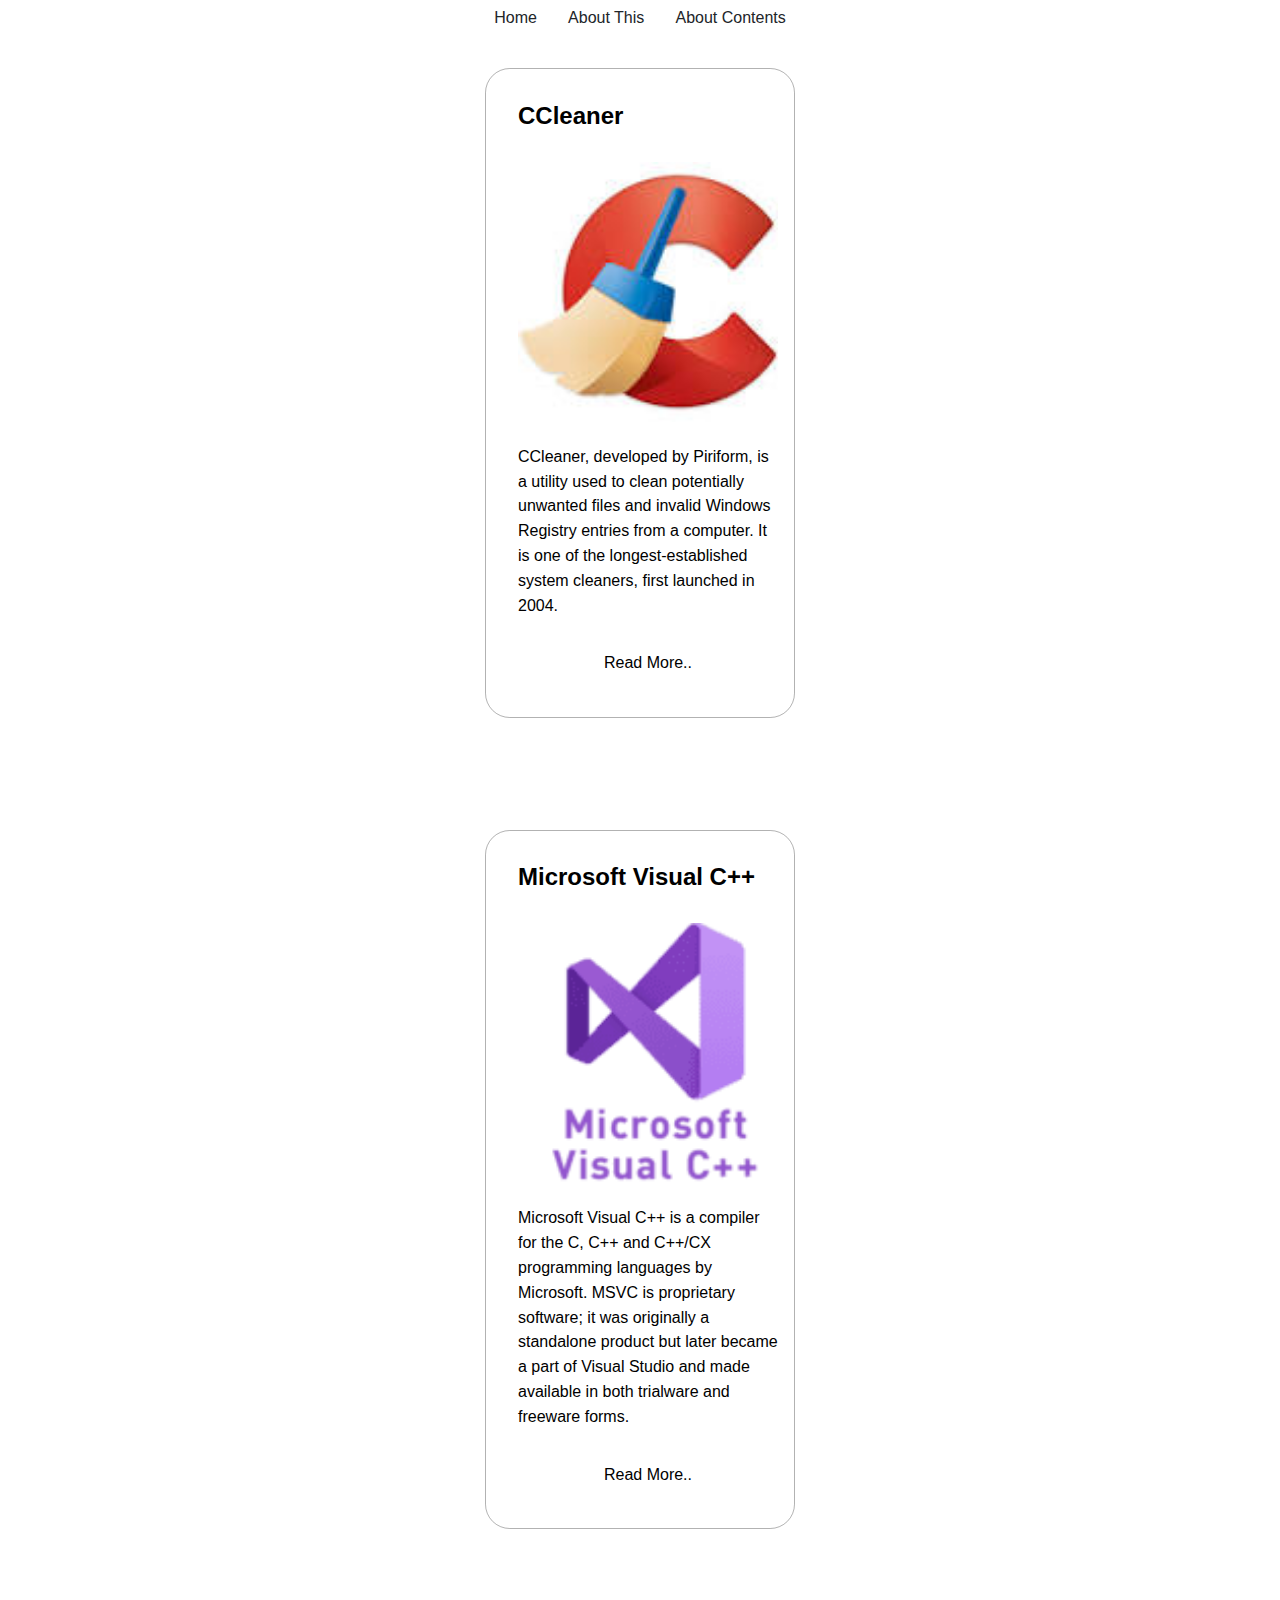
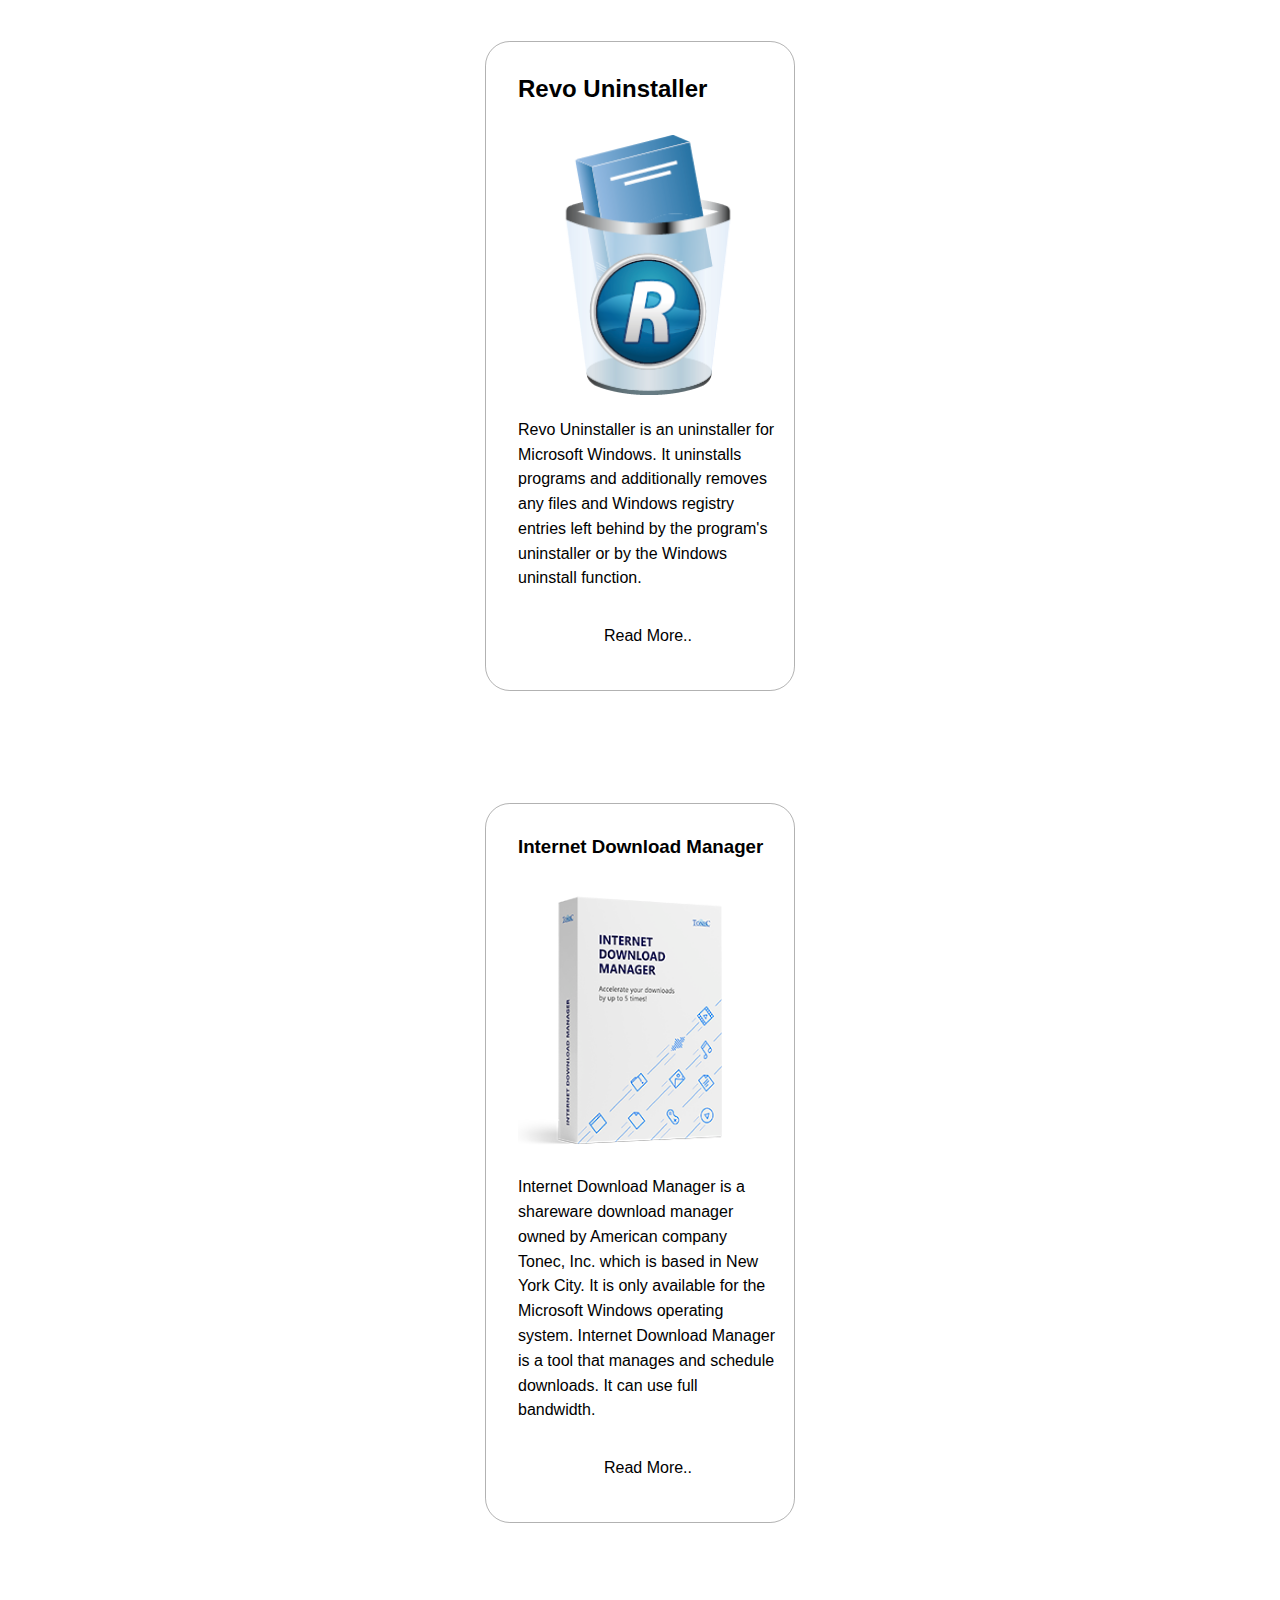
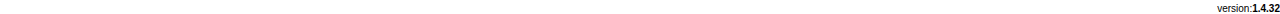
==== index.html @ c009b24c "Loading Option Fixed" ====
<!DOCTYPE html>
<html lang="en">

<head>
    <meta charset="UTF-8">
    <meta http-equiv="X-UA-Compatible" content="IE=edge">
    <meta name="viewport" content="width=device-width, initial-scale=1.0">
    <title>ShareMe | Home</title>
    <link rel="stylesheet" href="./assets/styles/style.glob.css">
    <link rel="stylesheet" href="./assets/styles/style.imp.css">
    <link rel="shortcut icon" href="./assets/img/favicon.png" type="image/x-icon">
</head>

<body>
    <nav>
        <span><a class="navLink" onclick="window.location.reload();">Home</a></span>
        <span><a class="navLink" href="index.html" onclick="alert('Ha You sussy baka')">About This</a></span>
        <span><a class="navLink" href="index.html" title="Images, Packages, Content, etc.">About Contents</a></span>
    </nav>
    <main>
        <article class="art-main-box">

            <article class="art-child">

                <h2 class="art-header">CCleaner</h2>

                <img loading="lazy" src="./assets/img/cc.png"  alt="CCleaner" title="CCleaner">

                <p>
                    CCleaner, developed by Piriform, is a utility used to clean potentially unwanted files and invalid Windows Registry
                    entries from a computer. It is one of the longest-established system cleaners, first launched in 2004.
                </p>

                <span><a onclick="window.top.location.href='./pages/a3/index.html'">Read More..</a></span>

            </article>

            <article class="art-child">

                <h2 class="art-header">Microsoft Visual C++</h2>

                <img loading="lazy" src="./assets/img/mvsc.png"  alt="Microsoft Visual C++" title="Microsoft Visual C++">

                <p>
                    Microsoft Visual C++ is a compiler for the C, C++ and C++/CX programming languages by Microsoft. MSVC is proprietary
                    software; it was originally a standalone product but later became a part of Visual Studio and made available in both
                    trialware and freeware forms.
                </p>

                <span><a onclick="window.top.location.href='./pages/a1/'">Read More..</a></span>

            </article>

            <article class="art-child">

                <h2 class="art-header">Revo Uninstaller</h2>

                <img loading="lazy" src="./assets/img/revo.png"  alt="Revo Uninstaller" title="Revo Uninstaller">

                <p>
                    Revo Uninstaller is an uninstaller for Microsoft Windows. It uninstalls programs and additionally removes any files
                    and Windows registry entries left behind by the program's uninstaller or by the Windows uninstall function.
                </p>

                <span><a onclick="window.top.location.href='./pages/a4/index.html'">Read More..</a></span>

            </article>

            <article class="art-child">

                <h3 class="art-header">Internet Download Manager</h3>

                <img loading="lazy" src="./assets/img/idm.png"  alt="Internet Download Manager" title="Internet Download Manager">

                <p>
                    Internet Download Manager is a shareware download manager owned by American company Tonec, Inc. which is based in
                    New York City. It is only available for the Microsoft Windows operating system. Internet Download Manager is a tool
                    that manages and schedule downloads. It can use full bandwidth.
                </p>

                <span><a onclick="window.top.location.href='./pages/a2/index.html'">Read More..</a></span>

            </article>

        </article>

    </main>
    <span id="VERSION">
        version: <b><a href="./assets/img/xop.jpg">1.4.32</a></b>
    </span>
</body>

</html>
---- assets/styles/style.glob.css ----
@charset "UTF-8";

* {
    margin: 0;
    padding: 0;
}

*, ::before, ::after {
    box-sizing: border-box;
}

body /* Body  styling */ {
    font-family: Arial, Helvetica, sans-serif;
    padding: 0;
    margin: 0;
}

nav /* Navigation Layout */ {
    display: flex;
    justify-content: center;
    column-gap: 0.324rem;
    margin: 0;
    margin-bottom: 2rem;
    padding: 0;
}

nav  span .navLink  {   /* Use Strong Selectors. Don't Use `!important` proprty. Styling links inside the nav element*/
    /* Layout */
    display: inline-block;
    color: #212529;
    text-align: center;
    vertical-align: middle;
    padding: 0.324rem 0.75rem;
    /* User must not select the element | 'Cause it's a button 😂 */
    -webkit-user-select: none; /* For Chrome */
    -moz-user-select: none; 
    user-select: none;
    /* For Style */
    text-decoration: none;
    cursor: default;
    background-color: transparent;
    border: 1px solid transparent;
    font-size: 1rem;
    border-radius: 0.25rem;
    font-weight: 400;
    line-height: 1.5;
    /* transition effects on hover */
    transition: color 500ms ease-in-out, background-color 1.20s cubic-bezier(0, 0, 0.2, 1), border-color 0.15s ease-in-out, box-shadow 3s ease-in-out;

}

.art-main-box .art-child {
    padding: 2rem;
}

.navLink:hover /* Hover Effects */ {
    color: #ffffff;
    box-shadow: 0 0 1rem rgba(0, 0, 0, 0.3);
    border: 1px solid #82cfff;
    background-color: #212529c2;
    transition: color 500ms ease-in-out, background-color 1.20s cubic-bezier(0.68, -0.55, 0.27, 1.55), border-color 100ms ease-in-out, box-shadow 3s ease-out;
}

.art-main-box {/* layout for main content box */
    display: flex;
    align-items: center;
    justify-content: center;
    flex-direction: column;
    gap: 2rem;
}

.art-child {
    /* Layout for each card */
    display: grid;
    justify-items: stretch;
    width: clamp(290px/* min */, 310px/* preferred */, 450px /* max */);
    border: 1px solid rgba(0, 0, 0, 0.3);
    padding: 10px;
    border-radius: 1.55rem;
    margin-bottom: 5rem;
}

.art-child:hover {
    /* Hover effects */
    box-shadow: 0 0 2.55rem rgba(0, 0, 0, 0.4);
    border: 2px dotted rgba(50, 10, 5, 0.303);
    border-radius: 2.2rem;
    transition: border-radius 2s cubic-bezier(0, 4, 0.8, 1.4), border 1s cubic-bezier(0, 4, 0.8, 1.4);
}

.art-child .art-header {
    margin-top: 0.342px;
}

main>article>article span {
    /* Layout for linking button */
    display: grid;
    justify-content: space-around;
}

main>article>article>span>a {
    /* Layout for styling */
    display: inline-block;
    text-align: center;
    vertical-align: middle;
    /* For Button Style Link */
    padding: 0.605rem 0.80rem;
    background-color: transparent;
    border-radius: 0.25rem;
    line-height: 1.5;
}

article span a:hover:not(#downloadLink) {
    /* Hover effect for link button */
    background-color: rgba(0, 0, 0, 0.226);
    box-shadow: 0 0 0.95rem rgba(0, 0, 0, 0.379);
    color: blue;
    transition: backgroun-color 1.2s cubic-bezier(0.77, 0, 0.175, 1), color 1.6s cubic-bezier(0.455, 0.03, 0.515, 0.955), box-shadow 1.9s cubic-bezier(0.55, 0.085, 0.68, 0.53) ;
}

.art-child p {
    margin: 1.45rem auto;
    line-height: 1.55rem;
}

article img {
    width: clamp(250px, 260px, 270px);
    padding-top: 2rem;
}

@media screen and (max-width: 481px) and (max-width: 1024px) {
    body {
        background-color: #5e5e5e;
        color: #000000cc;
    }

    main>.art-main-box>.art-child {
        background-color: #ffffff;
    }

    main>.art-main-box>.art-child:hover {
        box-shadow: 0 0 3.5rem rgba(255, 255, 255, 0.4);
        transition: all 2s cubic-bezier(0, 4, 0.8, 1.4);
    }

    body>span>b{
        color: #fff;
        background-color: #fff;
    }
}

@media screen and (min-width: 481px) and (max-width: 1024px) and (orientation:landscape) {
    body {
        background-color: #000000ea;
        color: #000000cc;
    }

    main>.art-main-box>.art-child {
        background-color: #ffffff;
    }

    main>.art-main-box>.art-child:hover {
        box-shadow: 0 0 3.5rem rgba(255, 255, 255, 0.4);
        transition: all 2s cubic-bezier(0, 4, 0.8, 1.4);
    }

    body>span>b{
        color: #fff;
        background-color: #fff;
    }

    .navLink:hover {
        background-color: #1e8dd6f1;
    }
}

summary {
    padding: 1.5rem;
    background-color: gray;
    border-radius: 5vh;
    user-select: none;
}

details {
    cursor: pointer;
    width: fit-content;
    height: auto;
}

.me23 {
    display: flex;
    justify-content: center;
}
---- assets/styles/style.imp.css ----
@charset "UTF-8";

#VERSION, #VERSION a {
    display: flex;
    justify-content: end;
    font-size: 10px;
    color: #000;
    text-decoration: none;
}

html body, img, p, h1, h2, h3, h4, h5, h6, a, main, article {
    user-select: none;
    -webkit-user-select: none;
    -moz-user-select: none;
    -o-user-select: none;
    -ms-user-select: none;
}

*::selection {
    color: #ff0000d3;
    background-color: #000;
}
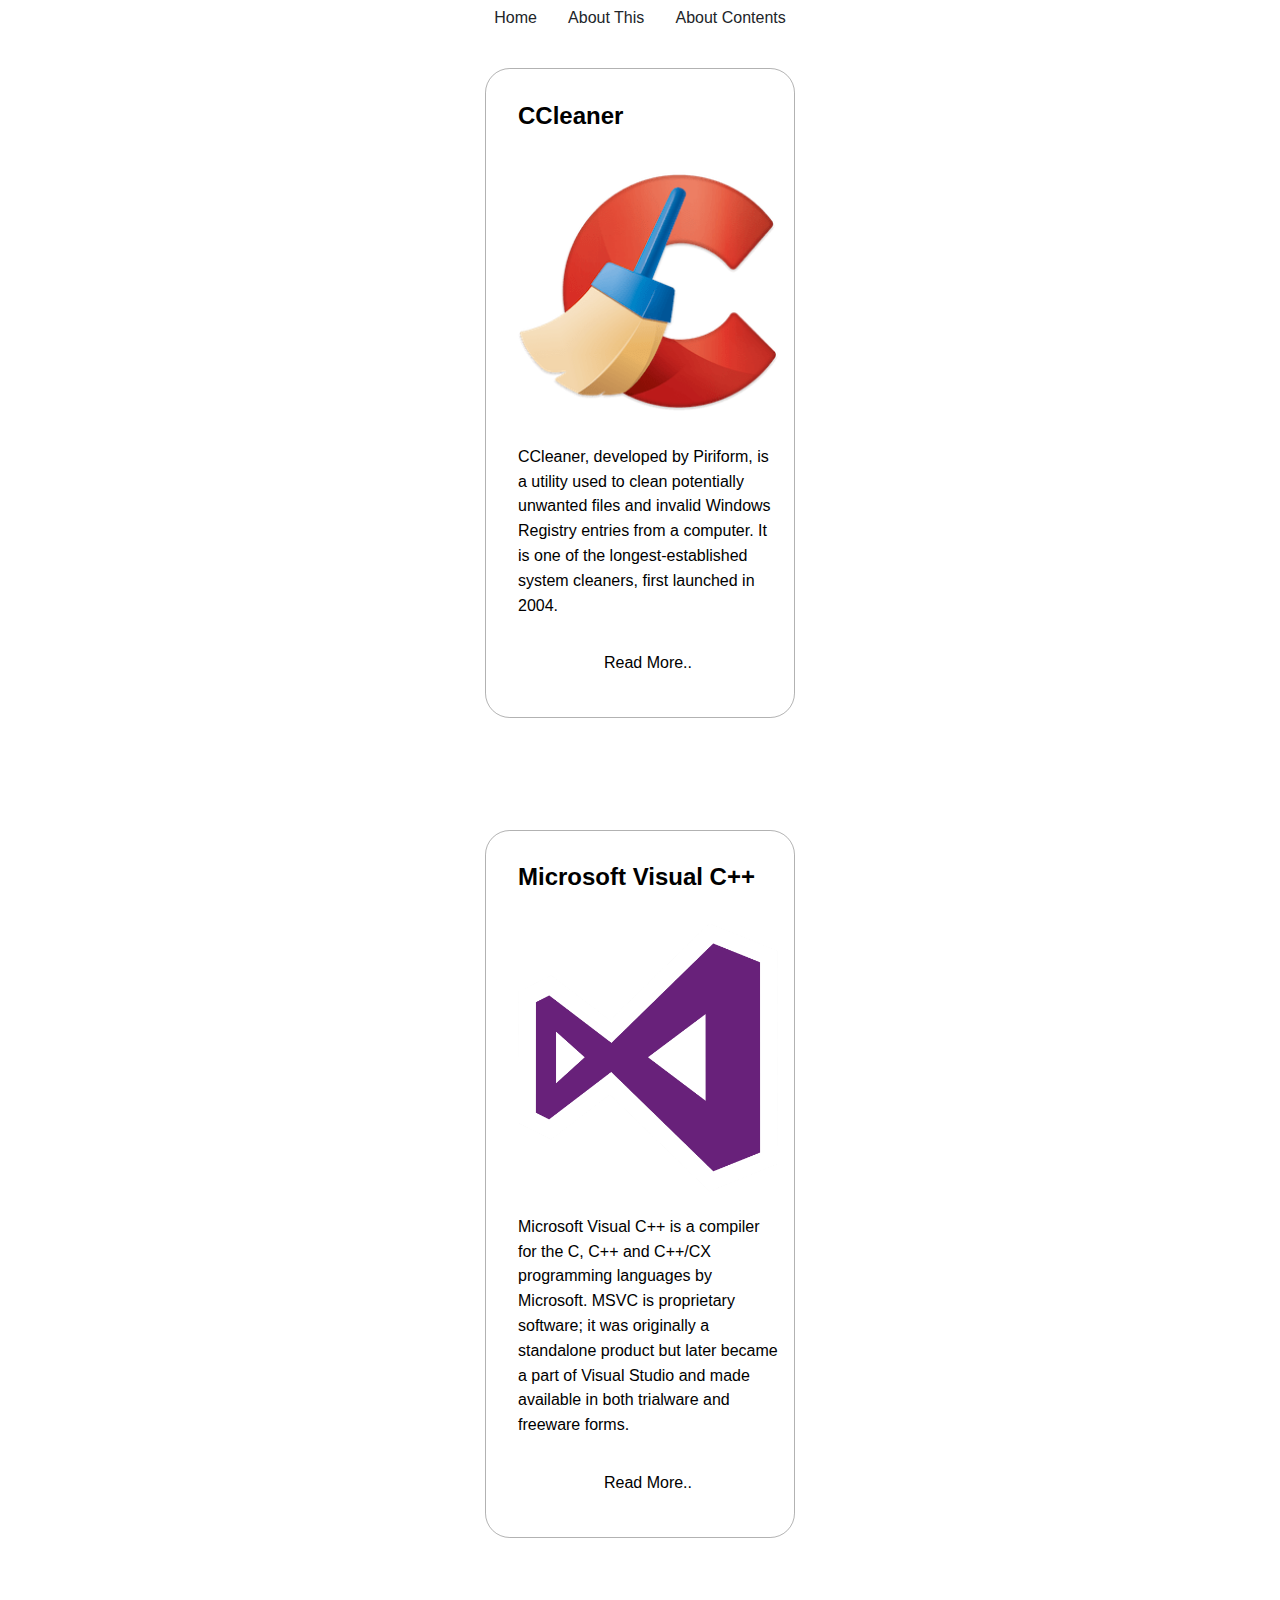
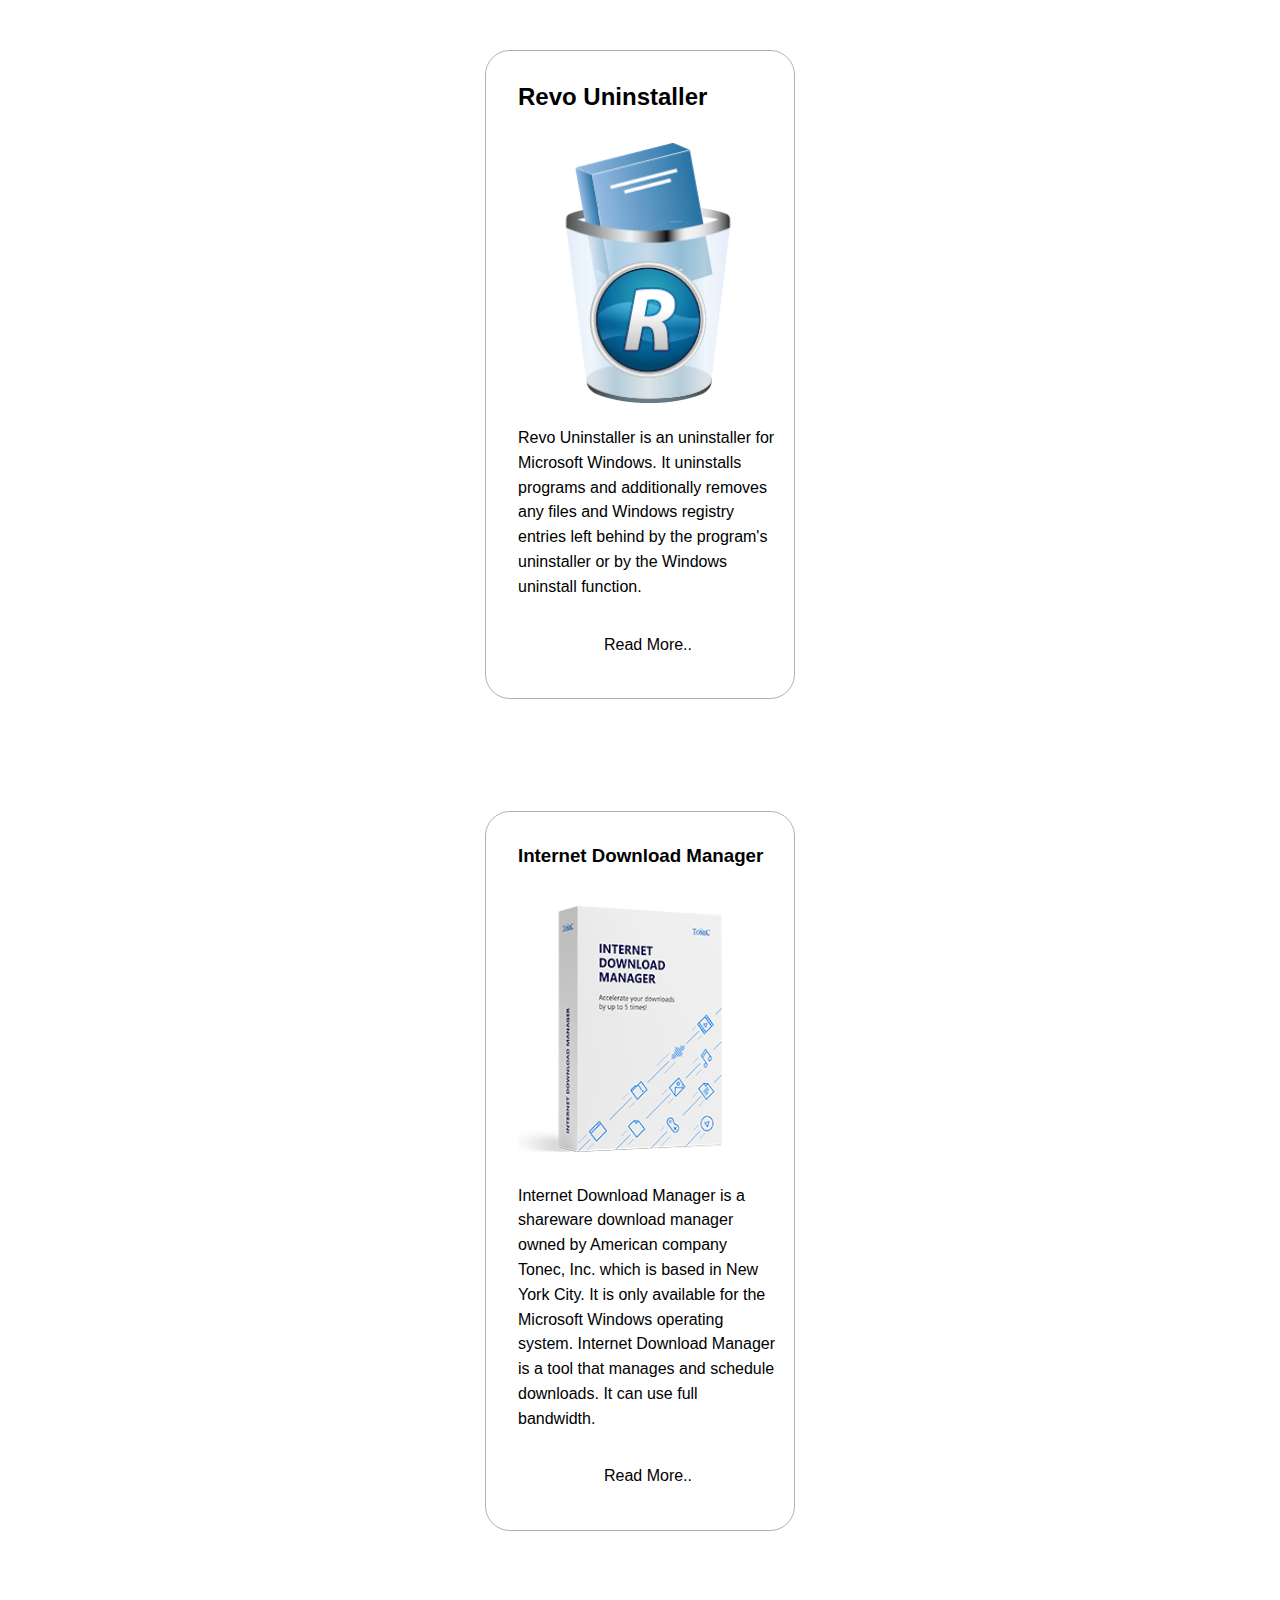
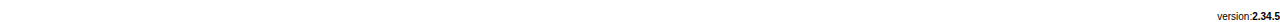
==== commit 44374c22: "version update" ====
--- a/index.html
+++ b/index.html
@@ -14,8 +14,8 @@
 <body>
     <nav>
         <span><a class="navLink" onclick="window.location.reload();">Home</a></span>
-        <span><a class="navLink" href="index.html" onclick="alert('Ha You sussy baka')">About This</a></span>
-        <span><a class="navLink" href="index.html" title="Images, Packages, Content, etc.">About Contents</a></span>
+        <span><a class="navLink" onclick="alert('Ha You sussy baka'), window.location.reload();">About This</a></span>
+        <span><a class="navLink" onclick="alert('This is not available yet. Try again later')" title="Images, Packages, Content, etc.">About Contents</a></span>
     </nav>
     <main>
         <article class="art-main-box">
@@ -31,7 +31,7 @@
                     entries from a computer. It is one of the longest-established system cleaners, first launched in 2004.
                 </p>
 
-                <span><a onclick="window.top.location.href='./pages/a3/index.html'">Read More..</a></span>
+                <span><a onclick="window.location.reload(alert('Still Working On It'));">Read More..</a></span>
 
             </article>
 
@@ -62,7 +62,7 @@
                     and Windows registry entries left behind by the program's uninstaller or by the Windows uninstall function.
                 </p>
 
-                <span><a onclick="window.top.location.href='./pages/a4/index.html'">Read More..</a></span>
+                <span><a onclick="window.top.location.href='./pages/a3/'">Read More..</a></span>
 
             </article>
 
@@ -78,7 +78,7 @@
                     that manages and schedule downloads. It can use full bandwidth.
                 </p>
 
-                <span><a onclick="window.top.location.href='./pages/a2/index.html'">Read More..</a></span>
+                <span><a onclick="window.top.location.href='./pages/a2/'">Read More..</a></span>
 
             </article>
 
@@ -86,7 +86,7 @@
 
     </main>
     <span id="VERSION">
-        version: <b><a href="./assets/img/xop.jpg">1.4.32</a></b>
+        version: <b><a href="./assets/img/src/d/o/not/enter/this/dir/how-dare-you/sus/google/suck/">2.34.5</a></b>
     </span>
 </body>
 
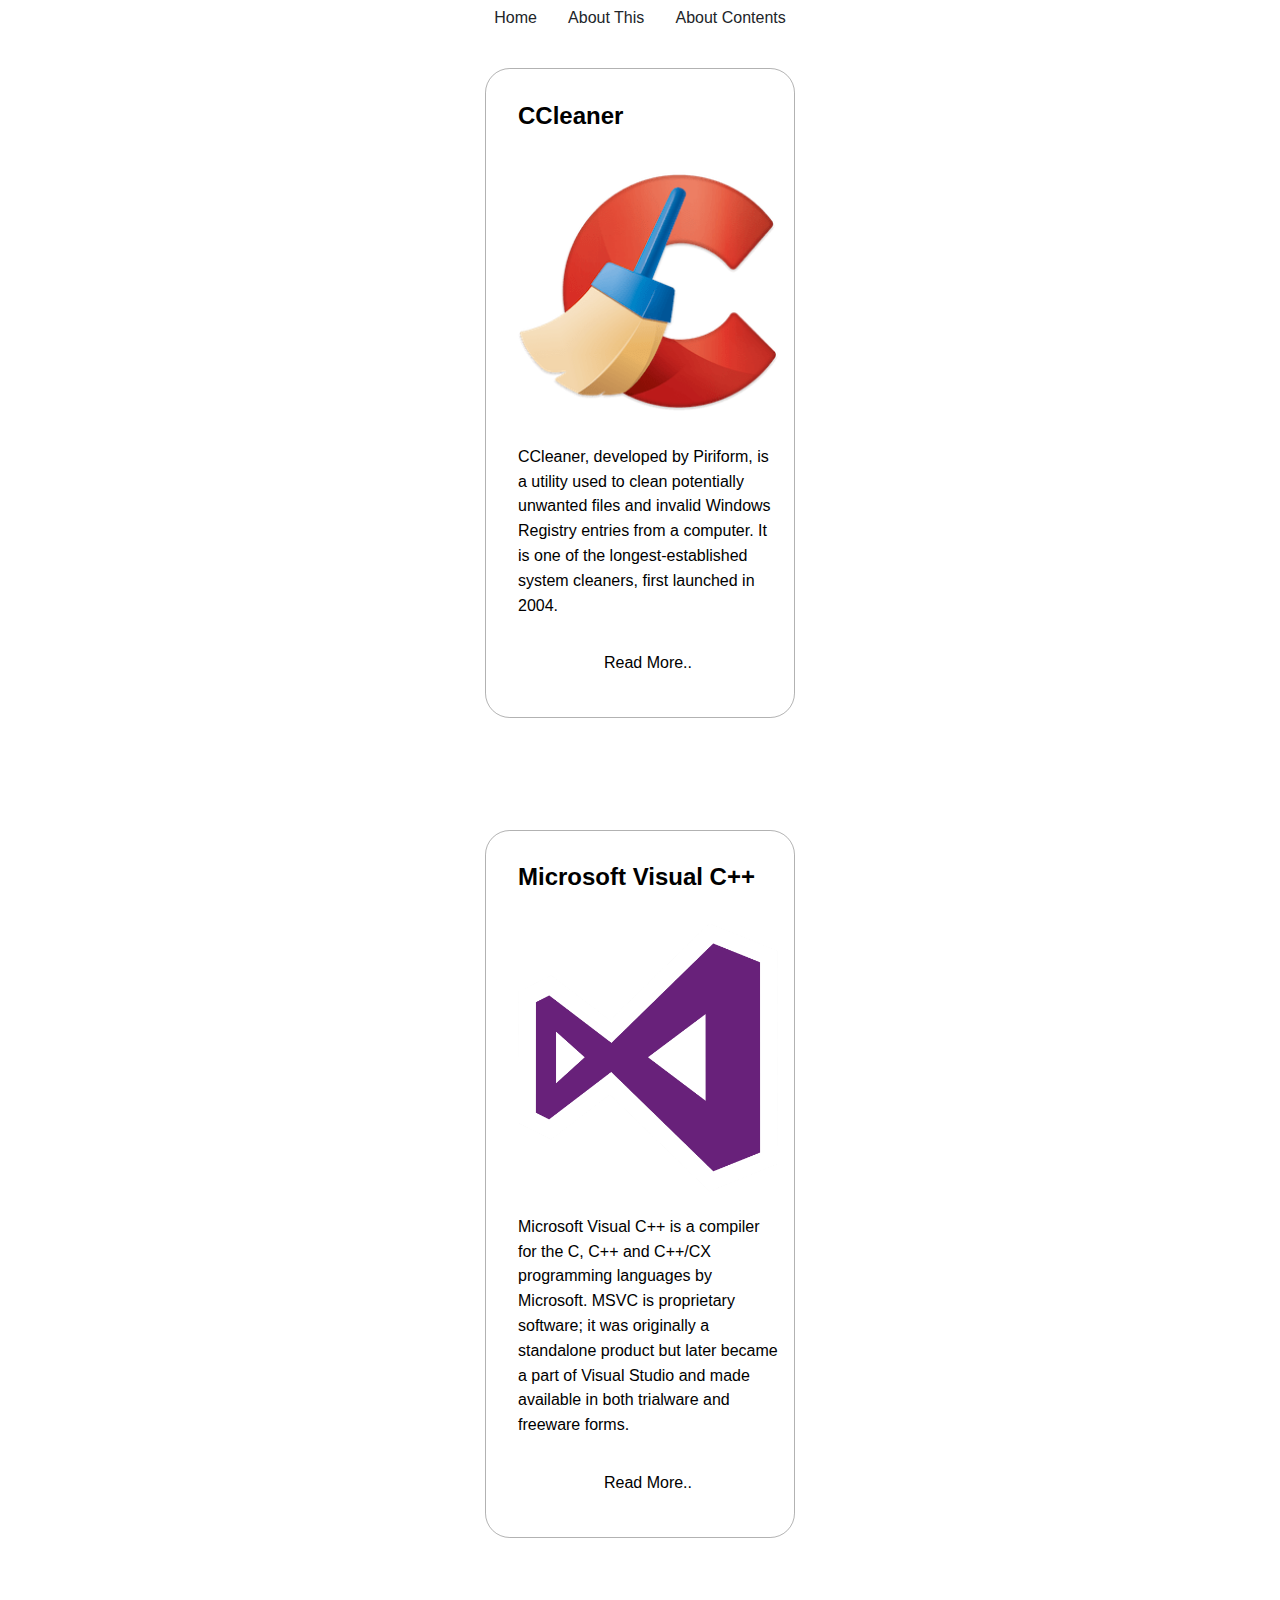
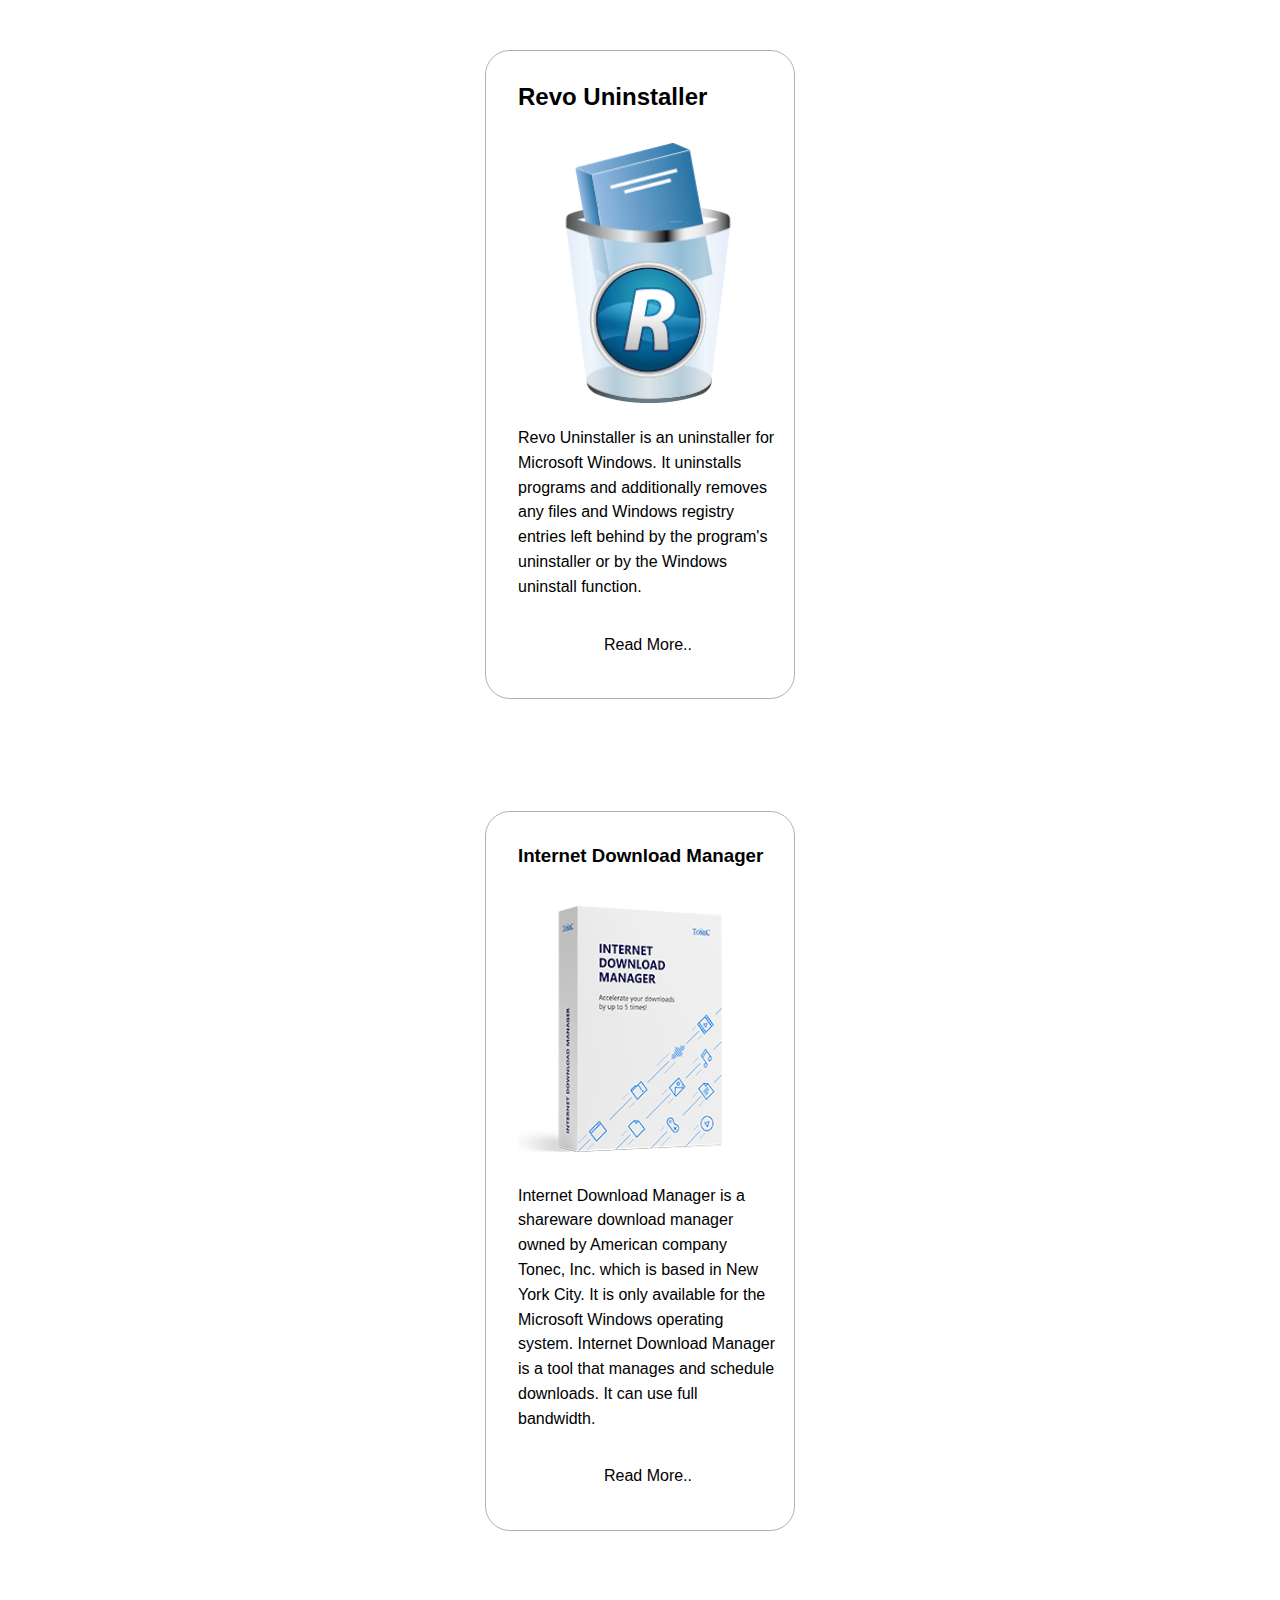
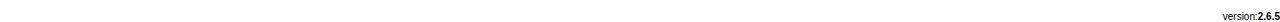
==== commit fb638d3d: "update v number" ====
--- a/index.html
+++ b/index.html
@@ -86,7 +86,7 @@
 
     </main>
     <span id="VERSION">
-        version: <b><a href="./assets/img/src/d/o/not/enter/this/dir/how-dare-you/sus/google/suck/">2.34.5</a></b>
+        version: <b><a href="./assets/img/src/d/o/not/enter/this/dir/how-dare-you/sus/google/suck/">2.6.5</a></b>
     </span>
 </body>
 
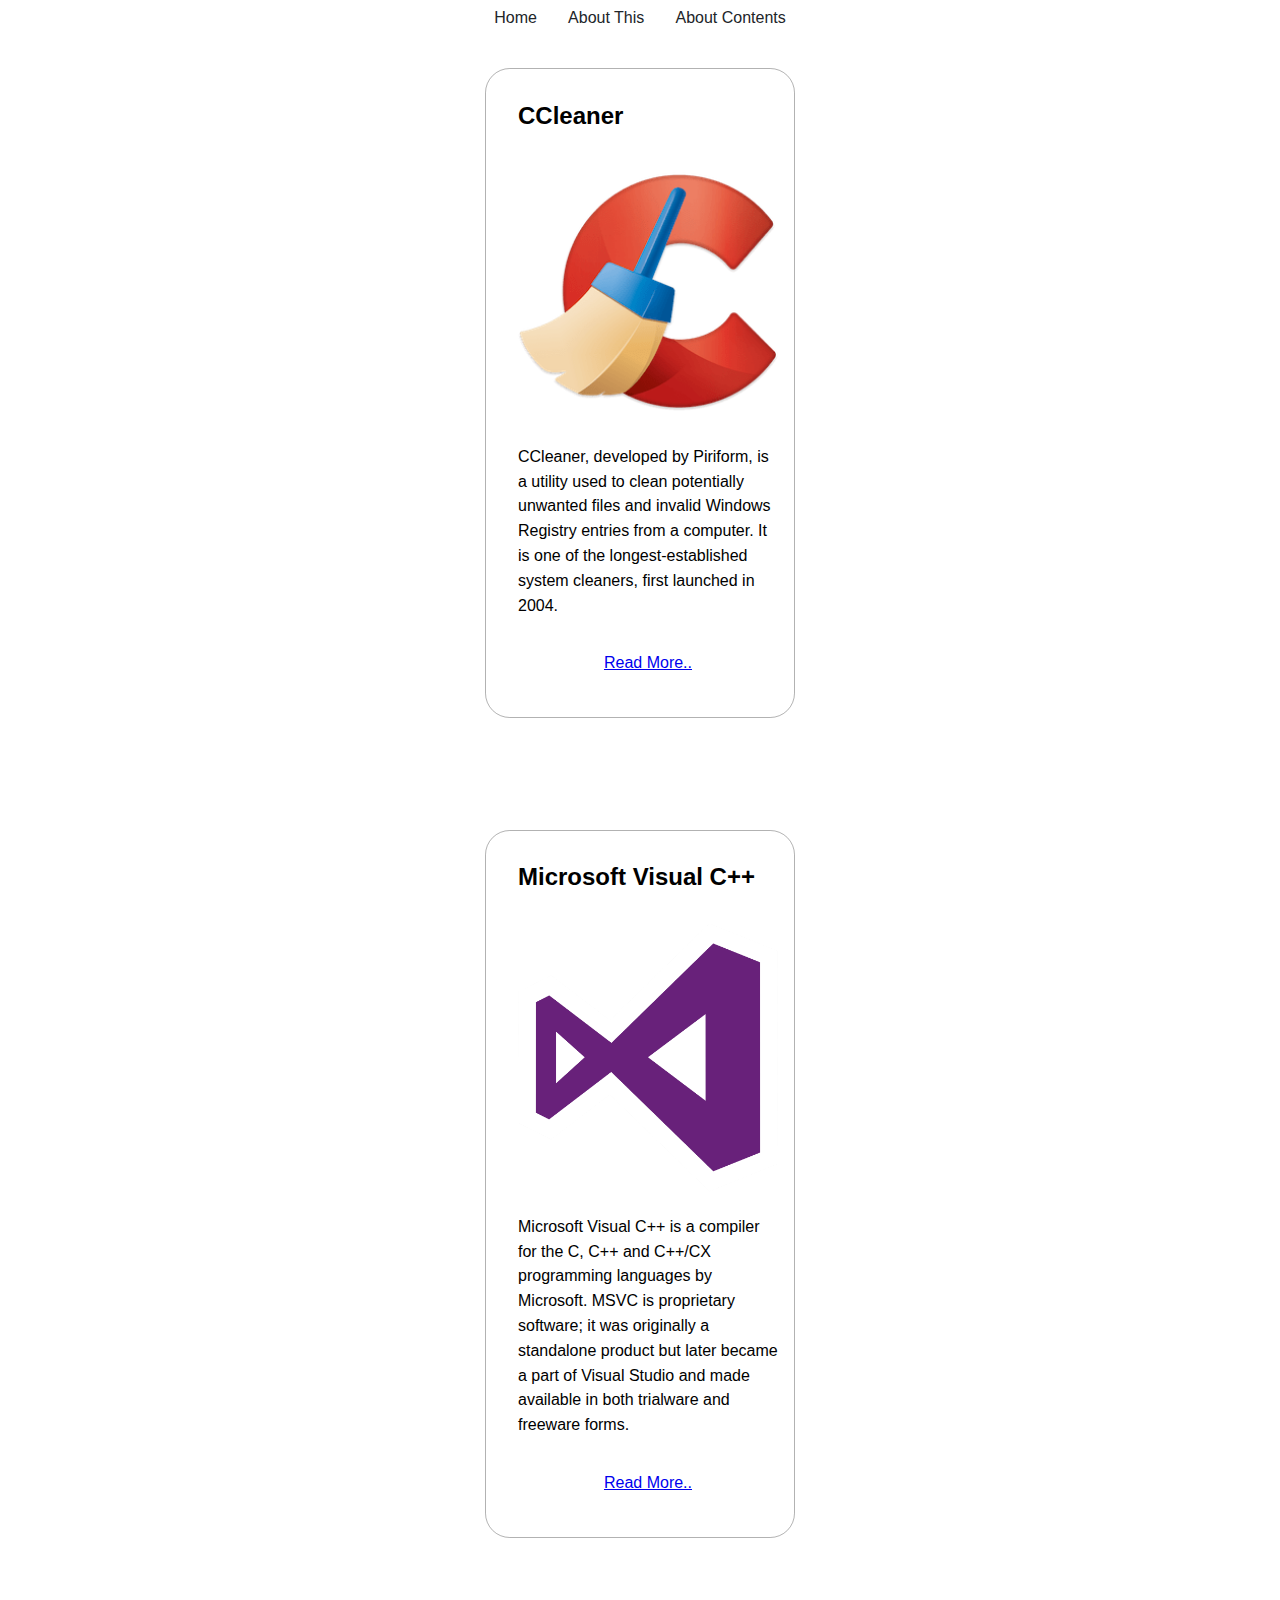
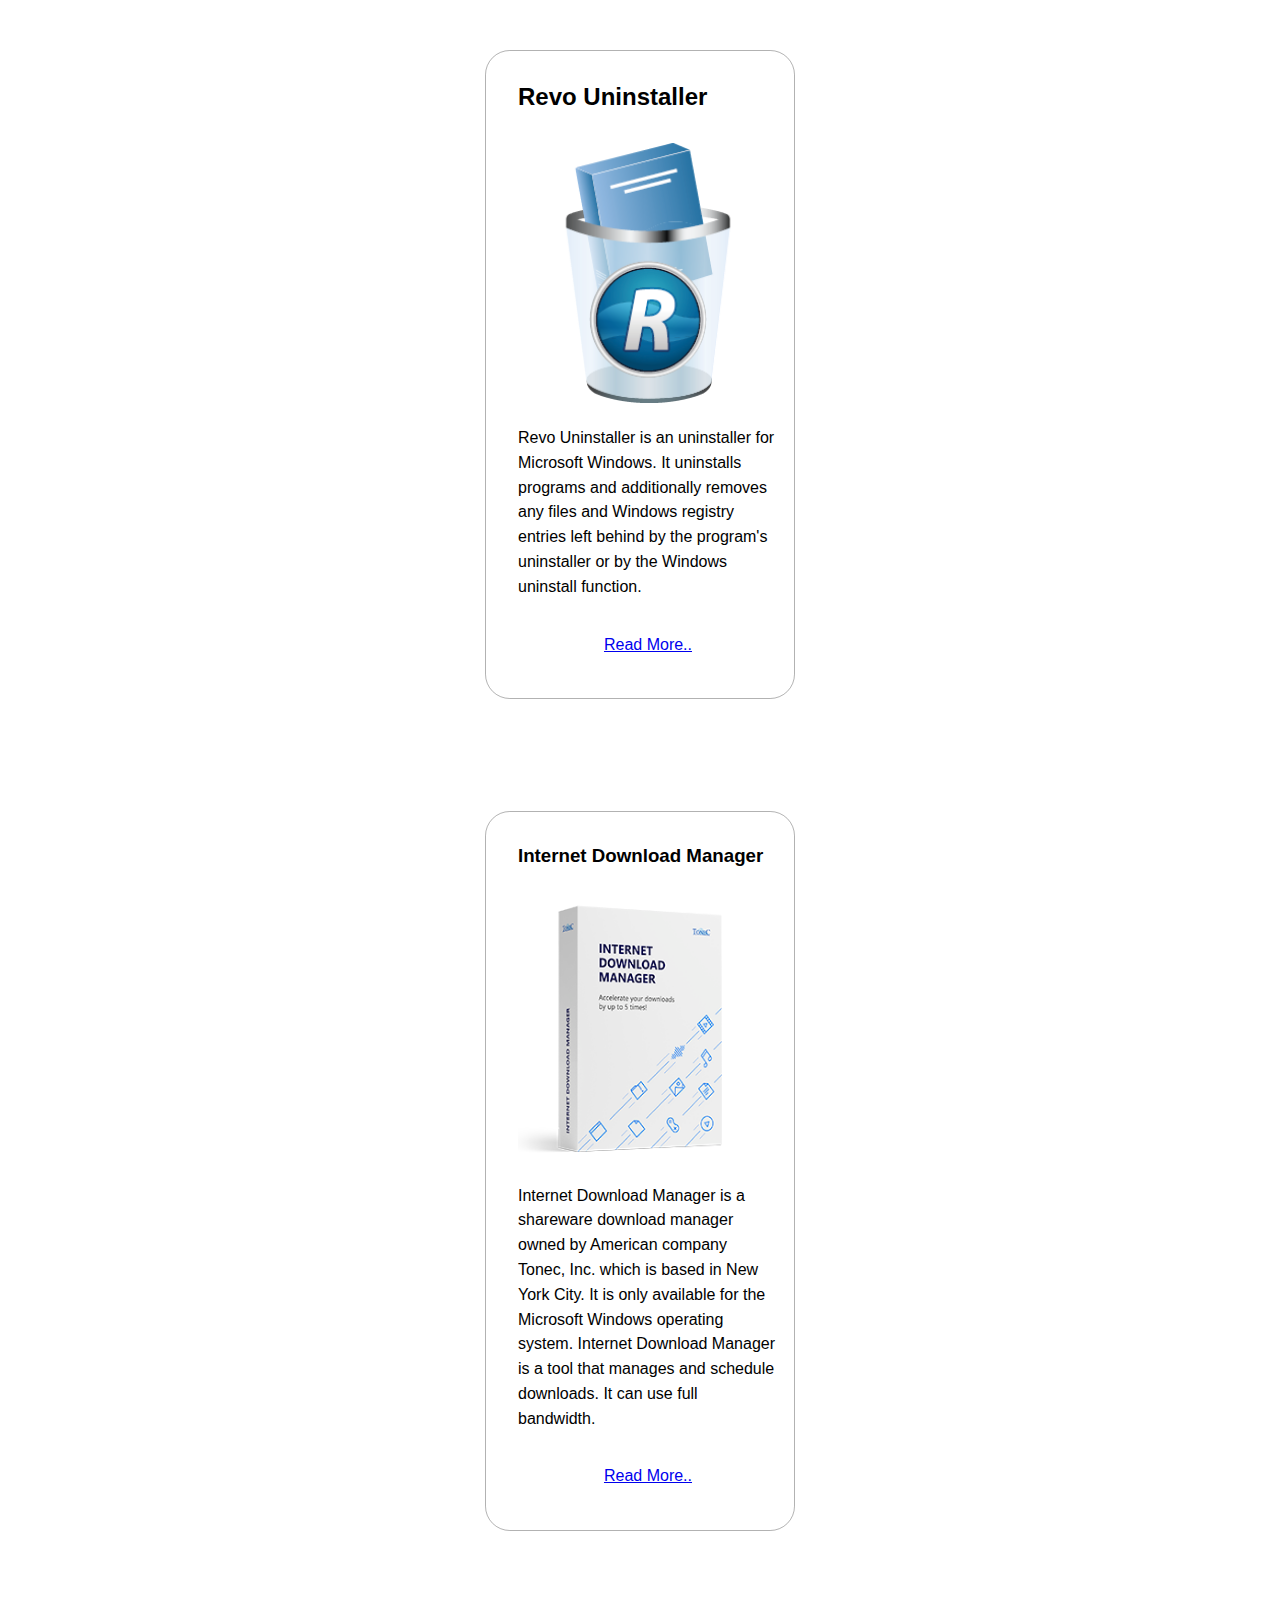
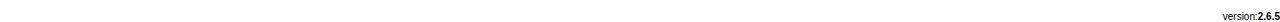
==== commit 02388621: "Update index.html" ====
--- a/index.html
+++ b/index.html
@@ -8,7 +8,7 @@
     <title>ShareMe | Home</title>
     <link rel="stylesheet" href="./assets/styles/style.glob.css">
     <link rel="stylesheet" href="./assets/styles/style.imp.css">
-    <link rel="shortcut icon" href="./assets/img/favicon.png" type="image/x-icon">
+    <link rel="shortcut icon" href="favicon.ico" type="image/x-icon">
 </head>
 
 <body>
@@ -31,7 +31,7 @@
                     entries from a computer. It is one of the longest-established system cleaners, first launched in 2004.
                 </p>
 
-                <span><a onclick="window.location.reload(alert('Still Working On It'));">Read More..</a></span>
+                <span><a href="#VERSION">Read More..</a></span>
 
             </article>
 
@@ -47,7 +47,7 @@
                     trialware and freeware forms.
                 </p>
 
-                <span><a onclick="window.top.location.href='./pages/a1/'">Read More..</a></span>
+                <span><a href="pages/a1/">Read More..</a></span>
 
             </article>
 
@@ -62,7 +62,7 @@
                     and Windows registry entries left behind by the program's uninstaller or by the Windows uninstall function.
                 </p>
 
-                <span><a onclick="window.top.location.href='./pages/a3/'">Read More..</a></span>
+                <span><a href="pages/a3/">Read More..</a></span>
 
             </article>
 
@@ -78,7 +78,7 @@
                     that manages and schedule downloads. It can use full bandwidth.
                 </p>
 
-                <span><a onclick="window.top.location.href='./pages/a2/'">Read More..</a></span>
+                <span><a href="pages/a2/">Read More..</a></span>
 
             </article>
 
@@ -86,7 +86,7 @@
 
     </main>
     <span id="VERSION">
-        version: <b><a href="./assets/img/src/d/o/not/enter/this/dir/how-dare-you/sus/google/suck/">2.6.5</a></b>
+        version: <b><a href="./assets/img/src/d/o/not/enter/this/dir/how-dare-you/sus/google/suck/index.html">2.6.5</a></b>
     </span>
 </body>
 
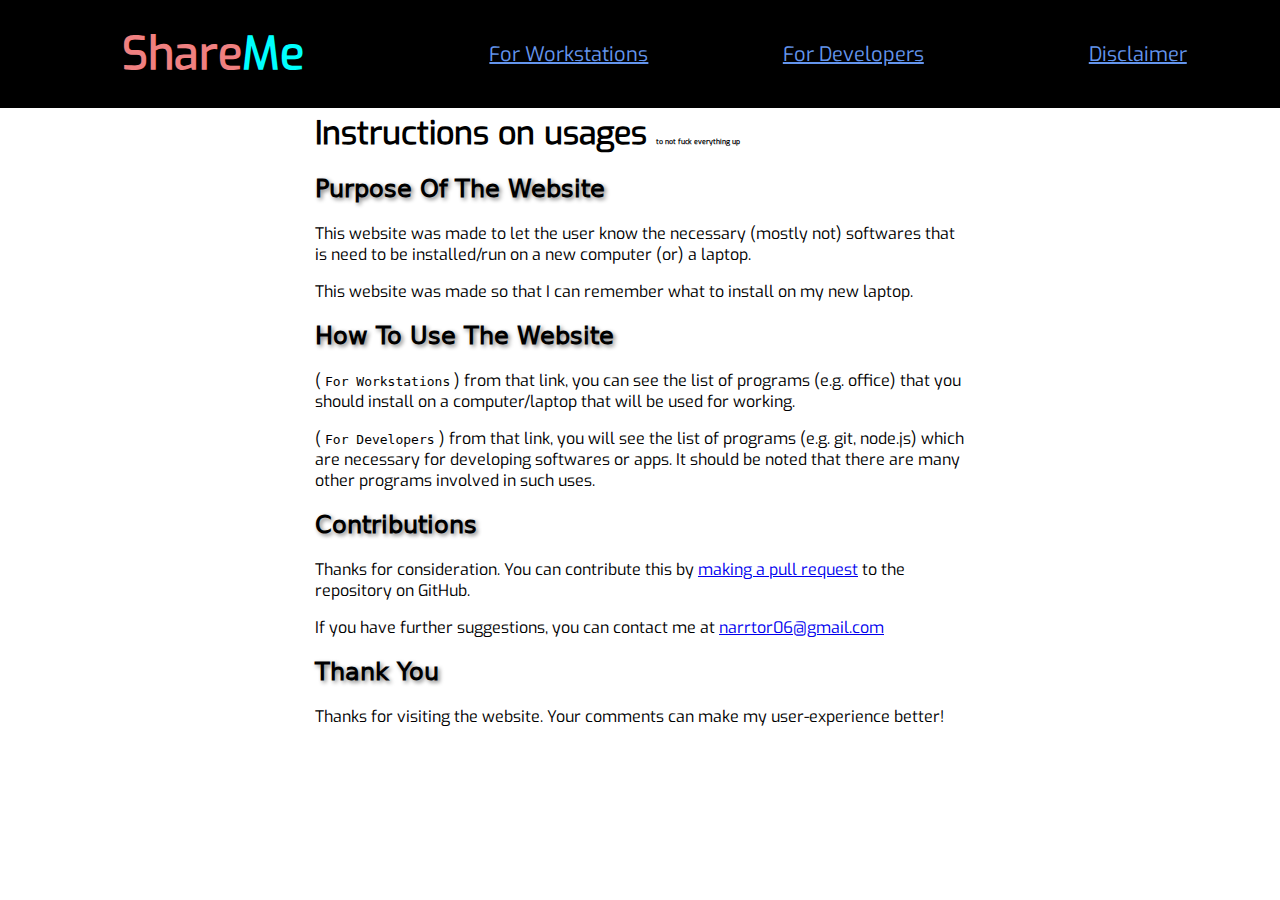
==== commit 8e468f6e: "added necessary pages" ====
--- a/index.html
+++ b/index.html
@@ -3,91 +3,68 @@
 
 <head>
     <meta charset="UTF-8">
-    <meta http-equiv="X-UA-Compatible" content="IE=edge">
     <meta name="viewport" content="width=device-width, initial-scale=1.0">
-    <title>ShareMe | Home</title>
-    <link rel="stylesheet" href="./assets/styles/style.glob.css">
-    <link rel="stylesheet" href="./assets/styles/style.imp.css">
-    <link rel="shortcut icon" href="favicon.ico" type="image/x-icon">
+    <title>ShareMe - Things that windows users need</title>
+    <link rel="stylesheet" href="assets/styles/style.css">
 </head>
 
 <body>
-    <nav>
-        <span><a class="navLink" onclick="window.location.reload();">Home</a></span>
-        <span><a class="navLink" onclick="alert('Ha You sussy baka'), window.location.reload();">About This</a></span>
-        <span><a class="navLink" onclick="alert('This is not available yet. Try again later')" title="Images, Packages, Content, etc.">About Contents</a></span>
-    </nav>
+    <header>
+        <section class="title">
+            <a href="./"><span id="share">Share</span><span id="me">Me</span></a>
+        </section>
+        <nav>
+            <a href="for-workstations.html">for workstations</a>
+            <a href="for-developers.html">for developers</a>
+            <a href="">disclaimer</a>
+        </nav>
+    </header>
     <main>
-        <article class="art-main-box">
-
-            <article class="art-child">
-
-                <h2 class="art-header">CCleaner</h2>
-
-                <img loading="lazy" src="./assets/img/cc.png"  alt="CCleaner" title="CCleaner">
-
+        <h1>
+            Instructions on usages
+            <small>to not fuck everything up</small>
+        </h1>
+        <section class="instructions n-list">
+            <section>
+                <h2 class="sub-title">purpose of the website</h2>
                 <p>
-                    CCleaner, developed by Piriform, is a utility used to clean potentially unwanted files and invalid Windows Registry
-                    entries from a computer. It is one of the longest-established system cleaners, first launched in 2004.
+                    This website was made to let the user know the necessary (mostly not) softwares that is need to be
+                    installed/run on a new computer (or) a laptop.
                 </p>
-
-                <span><a href="#VERSION">Read More..</a></span>
-
-            </article>
-
-            <article class="art-child">
-
-                <h2 class="art-header">Microsoft Visual C++</h2>
-
-                <img loading="lazy" src="./assets/img/mvsc.png"  alt="Microsoft Visual C++" title="Microsoft Visual C++">
-
                 <p>
-                    Microsoft Visual C++ is a compiler for the C, C++ and C++/CX programming languages by Microsoft. MSVC is proprietary
-                    software; it was originally a standalone product but later became a part of Visual Studio and made available in both
-                    trialware and freeware forms.
+                    This website was made so that I can remember what to install on my new laptop.
                 </p>
-
-                <span><a href="pages/a1/">Read More..</a></span>
-
-            </article>
-
-            <article class="art-child">
-
-                <h2 class="art-header">Revo Uninstaller</h2>
-
-                <img loading="lazy" src="./assets/img/revo.png"  alt="Revo Uninstaller" title="Revo Uninstaller">
-
+            </section>
+            <section>
+                <h2 class="sub-title">how to use the website</h2>
                 <p>
-                    Revo Uninstaller is an uninstaller for Microsoft Windows. It uninstalls programs and additionally removes any files
-                    and Windows registry entries left behind by the program's uninstaller or by the Windows uninstall function.
+                    ( <code>For Workstations</code> ) from that link, you can see the list of programs (e.g. office)
+                    that you should install on a computer/laptop that will be used for working.
                 </p>
-
-                <span><a href="pages/a3/">Read More..</a></span>
-
-            </article>
-
-            <article class="art-child">
-
-                <h3 class="art-header">Internet Download Manager</h3>
-
-                <img loading="lazy" src="./assets/img/idm.png"  alt="Internet Download Manager" title="Internet Download Manager">
-
                 <p>
-                    Internet Download Manager is a shareware download manager owned by American company Tonec, Inc. which is based in
-                    New York City. It is only available for the Microsoft Windows operating system. Internet Download Manager is a tool
-                    that manages and schedule downloads. It can use full bandwidth.
+                    ( <code>For Developers</code> ) from that link, you will see the list of programs (e.g. git,
+                    node.js) which are necessary for developing softwares or apps. It should be noted that there
+                    are many other programs involved in such uses.
                 </p>
-
-                <span><a href="pages/a2/">Read More..</a></span>
-
-            </article>
-
-        </article>
-
+            </section>
+            <section>
+                <h2 class="sub-title">contributions</h2>
+                <p>
+                    Thanks for consideration. You can contribute this by <a
+                        href="https://github.com/ppzh0/ShareMe/pulls" target="_blank">making a pull request</a> to the
+                    repository on GitHub.
+                </p>
+                <p>
+                    If you have further suggestions, you can contact me at <a
+                        href="mailto:narrtor06@gmail.com">narrtor06@gmail.com</a>
+                </p>
+            </section>
+            <section>
+                <h2 class="sub-title">thank you</h2>
+                <p>Thanks for visiting the website. Your comments can make my user-experience better!</p>
+            </section>
+        </section>
     </main>
-    <span id="VERSION">
-        version: <b><a href="./assets/img/src/d/o/not/enter/this/dir/how-dare-you/sus/google/suck/index.html">2.6.5</a></b>
-    </span>
 </body>
 
 </html>--- a/assets/styles/style.css
+++ b/assets/styles/style.css
@@ -0,0 +1,110 @@
+@font-face {
+    font-family: 'Exo';
+    src: url(../fonts/Exo.ttf);
+}
+
+@font-face {
+    font-family: 'DejaVuSans';
+    src: url(../fonts/DejaVuSans.ttf);
+}
+
+*,
+*::before,
+*::after {
+    box-sizing: border-box;
+}
+
+:root {
+    --primary: hsl(13, 100%, 96%);
+    --secondary: #e0ff89;
+    --link: hsl(228, 39%, 23%);
+}
+
+header {
+    min-width: 100%;
+    min-height: 12%;
+    position: fixed;
+    top: 0;
+    left: 0;
+    display: grid;
+    grid-template-columns: 1fr 2fr;
+    place-items: center;
+    background-image: linear-gradient(to right, hsla(0, 0%, 0%, 0.2), hsla(0, 0%, 0%, 0.2));
+    backdrop-filter: blur(3px);
+    text-transform: capitalize;
+    transition: all .2s ease-out;
+}
+
+header:hover {
+    background-color: black;
+}
+
+nav {
+    min-width: 100%;
+    display: grid;
+    grid-template-columns: repeat(3, 1fr);
+    place-items: center;
+}
+
+nav a {
+    border-radius: 4px;
+    outline: 0px solid transparent;
+    color: cornflowerblue;
+    padding: 1em;
+    font-size: 20px;
+}
+
+nav a:hover {
+    outline: 4px solid rgb(72, 185, 255);
+    background-color: transparent;
+    color: white;
+}
+
+main {
+    width: min(650px, calc(70% + 100px));
+    margin: 7rem auto;
+}
+
+/* ui work */
+body {
+    font-family: 'Exo';
+}
+
+.title {
+    font-size: 45px;
+    font-weight: bold;
+}
+
+a:hover {
+    color: rgb(0, 0, 0);
+    background-color: yellow;
+    transition: all .3s ease-in-out;
+}
+
+.title a, #headerLink {
+    background-color: transparent;
+    text-decoration: none;
+}
+
+.sub-title {
+    text-shadow: 2px 2px 4px grey;
+    text-transform: capitalize;
+    font-family: 'DejaVuSans';
+}
+
+small {
+    font-size: 7px;
+}
+
+.list-holder li {
+    margin-top: 5px;
+    font-family: Consolas;
+}
+
+header:hover #share, #headerLink:hover #share {
+    color: lightcoral;
+}
+
+header:hover #me, #headerLink:hover #me {
+    color: aqua;
+}